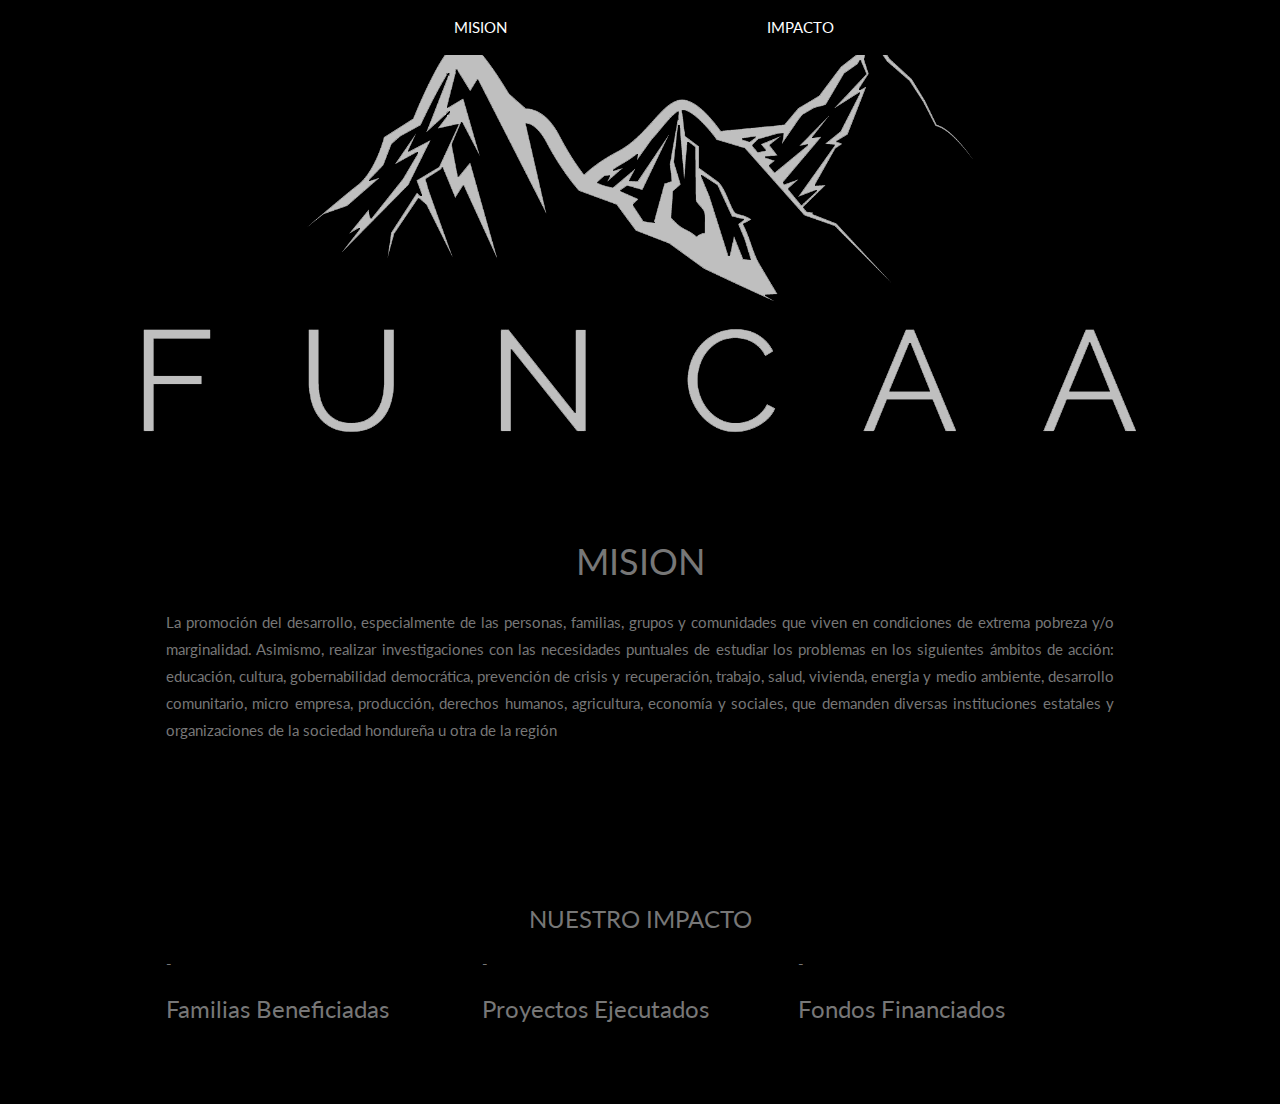
==== index.html @ d9bf4f5e "funcaa v2" ====
<!DOCTYPE html>
<html lang="en" dir="ltr">
  <head>
    <meta charset="utf-8">
    <title>FUNCAA</title>
    <meta charset="UTF-8">
<meta name="viewport" content="width=device-width, initial-scale=1">
<link rel="stylesheet" href="https://www.w3schools.com/w3css/4/w3.css">
<link rel="stylesheet" href="https://fonts.googleapis.com/css?family=Lato">
<link rel="stylesheet" href="https://cdnjs.cloudflare.com/ajax/libs/font-awesome/4.7.0/css/font-awesome.min.css">
<link rel="stylesheet" href="css\styles.css">
  </head>
  <body>
    <ul class="navbar">
      <div class="">
      </div>
          <li><a class="mision" href="#mision">MISION</a></li>
          <li><a class="impacto" href="#impacto">IMPACTO</a></li>
    </ul>
    <!-- First Parallax Image with Logo Text -->
<div class="bgimg-1 w3-display-container w3-opacity-min" id="home">
  <div class="w3-display-middle" style="white-space:nowrap;">
  </div>
</div>

<!-- Container Mision -->
<div class="w3-content w3-container w3-padding-64" id="mision">
  <h1 class="w3-center">MISION</h1>
  <p align="justify">La promoción del desarrollo, especialmente de las personas, familias, grupos y comunidades
que viven en condiciones de extrema pobreza y/o marginalidad. Asimismo, realizar
investigaciones con las necesidades puntuales de estudiar los problemas en los siguientes
ámbitos de acción: educación, cultura, gobernabilidad democrática, prevención de crisis y
recuperación, trabajo, salud, vivienda, energia y medio ambiente, desarrollo comunitario,
micro empresa, producción, derechos humanos, agricultura, economía y sociales, que
demanden diversas instituciones estatales y organizaciones de la sociedad hondureña u otra
de la región</p>
</div>

<!-- Container Impacto -->
<div class="w3-content w3-container w3-padding-64" id="impacto">
  <h3 class="w3-center">NUESTRO IMPACTO</h3>
  <div class="impacto-content">
    <div class="">
      <label>-</label>
      <h3>Familias Beneficiadas</h3>
    </div>
    <div class="">
      <label>-</label>
      <h3>Proyectos Ejecutados</h3>
    </div>
    <div class="">
      <label>-</label>
      <h3>Fondos Financiados</h3>
    </div>
  </div>
</div>

<!-- Footer -->
<!-- <footer class="w3-center w3-black w3-padding-64 w3-opacity w3-hover-opacity-off">
  <a href="#home" class="w3-button w3-light-grey"><i class="fa fa-arrow-up w3-margin-right"></i>To the top</a>
  <div class="w3-xlarge w3-section">
    <i class="fa fa-facebook-official w3-hover-opacity"></i>
    <i class="fa fa-instagram w3-hover-opacity"></i>
    <i class="fa fa-snapchat w3-hover-opacity"></i>
    <i class="fa fa-pinterest-p w3-hover-opacity"></i>
    <i class="fa fa-twitter w3-hover-opacity"></i>
    <i class="fa fa-linkedin w3-hover-opacity"></i>
  </div>
  <p>Powered by <a href="https://www.w3schools.com/w3css/default.asp" title="W3.CSS" target="_blank" class="w3-hover-text-green">w3.css</a></p>
</footer> -->

<script>

// Used to toggle the menu on small screens when clicking on the menu button
function toggleFunction() {
    var x = document.getElementById("navDemo");
    if (x.className.indexOf("w3-show") == -1) {
        x.className += " w3-show";
    } else {
        x.className = x.className.replace(" w3-show", "");
    }
}
</script>
  </body>
</html>
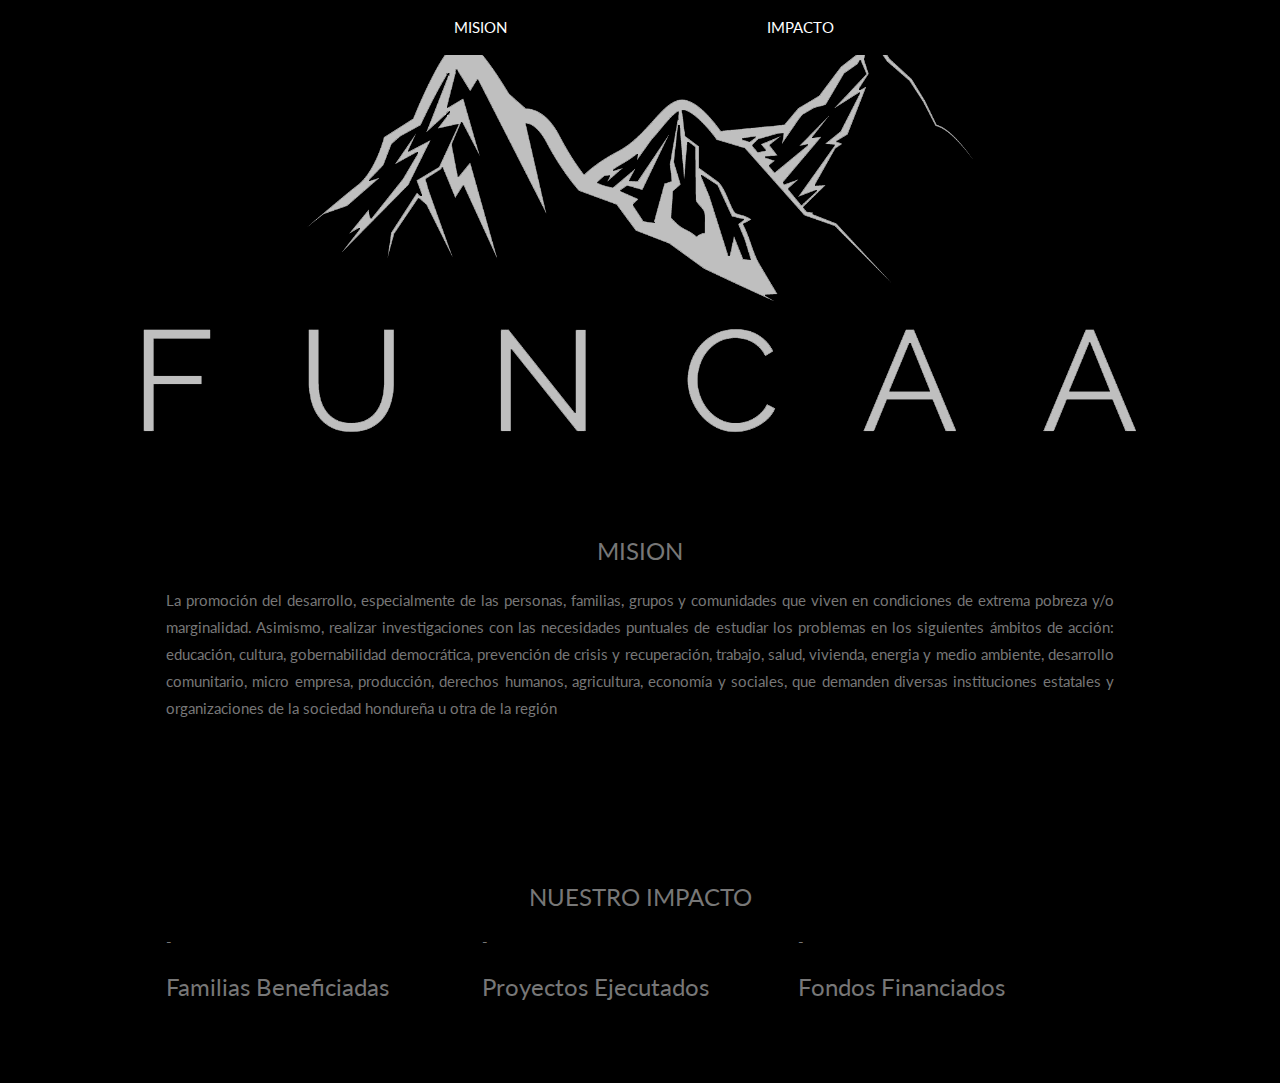
==== commit ea15bafc: "funcaa v3" ====
--- a/index.html
+++ b/index.html
@@ -25,7 +25,7 @@
 
 <!-- Container Mision -->
 <div class="w3-content w3-container w3-padding-64" id="mision">
-  <h1 class="w3-center">MISION</h1>
+  <h3 class="w3-center">MISION</h3>
   <p align="justify">La promoción del desarrollo, especialmente de las personas, familias, grupos y comunidades
 que viven en condiciones de extrema pobreza y/o marginalidad. Asimismo, realizar
 investigaciones con las necesidades puntuales de estudiar los problemas en los siguientes
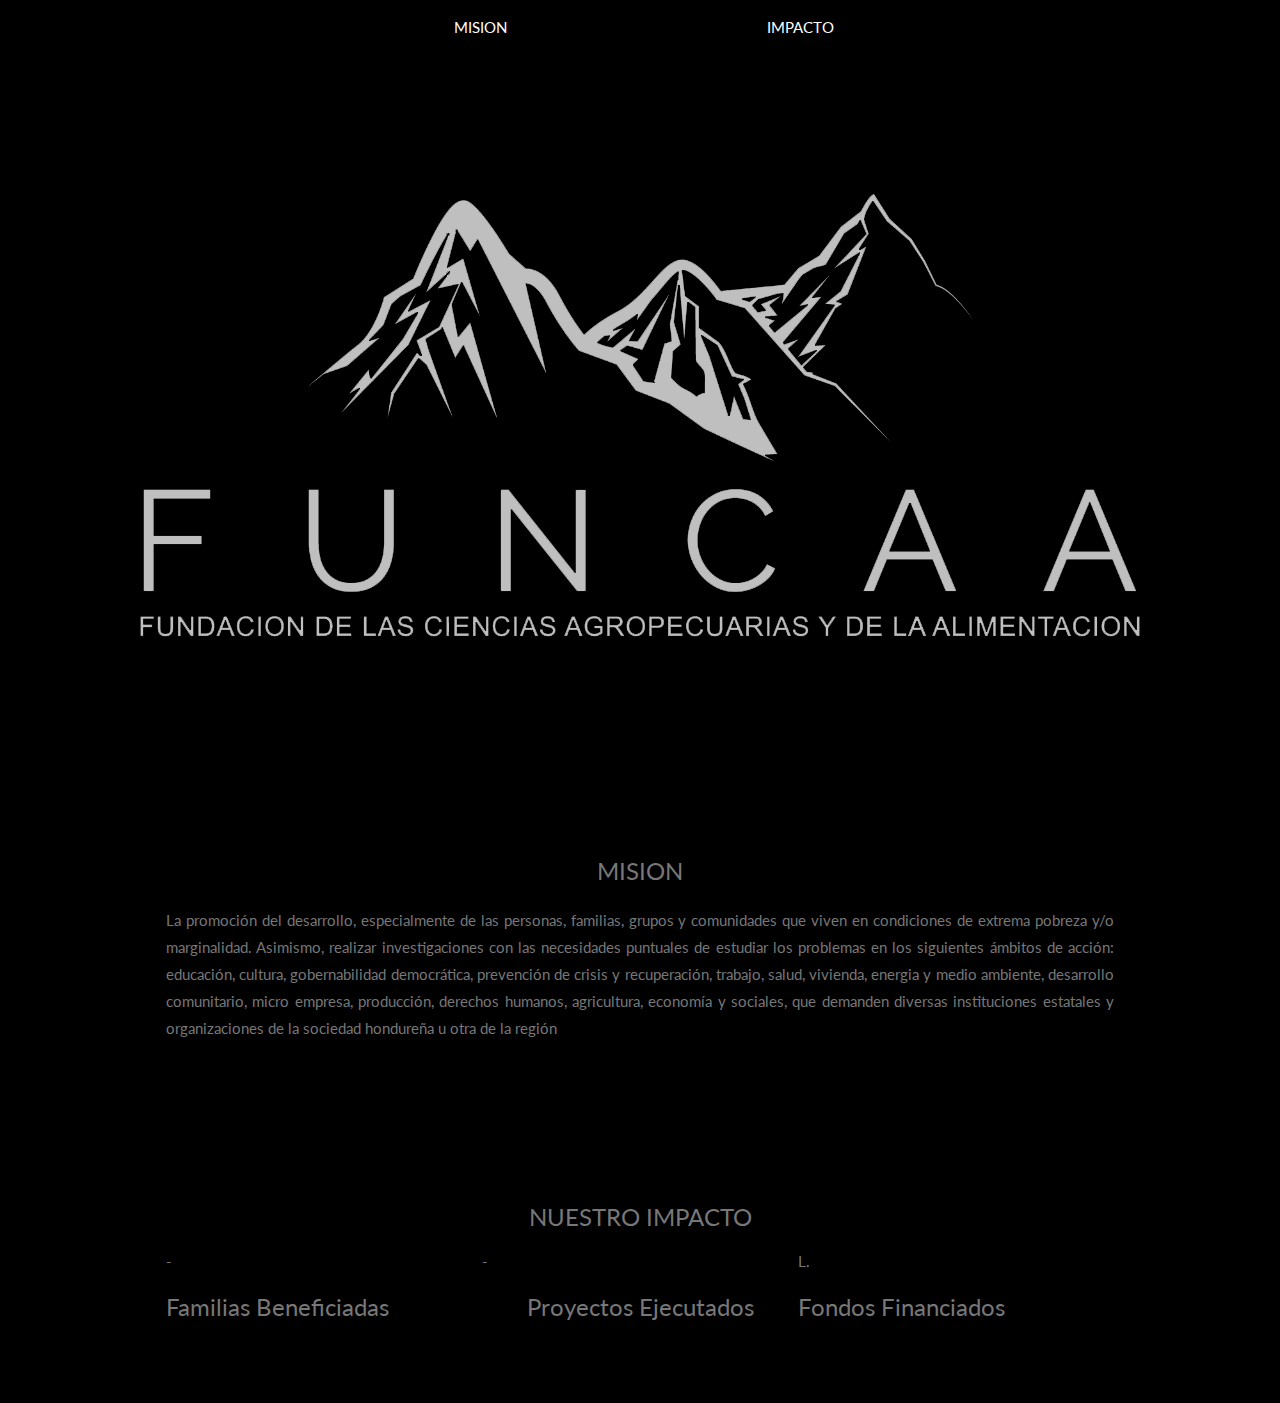
==== commit 6c967734: "funcaa v5" ====
--- a/index.html
+++ b/index.html
@@ -42,15 +42,15 @@
   <div class="impacto-content">
     <div class="">
       <label>-</label>
-      <h3>Familias Beneficiadas</h3>
+      <h3 align="justify">Familias Beneficiadas</h3>
     </div>
     <div class="">
       <label>-</label>
-      <h3>Proyectos Ejecutados</h3>
+      <h3 align="justify" style="text-align: center;">Proyectos Ejecutados</h3>
     </div>
     <div class="">
-      <label>-</label>
-      <h3>Fondos Financiados</h3>
+      <label>L. </label>
+      <h3 align="justify">Fondos Financiados</h3>
     </div>
   </div>
 </div>
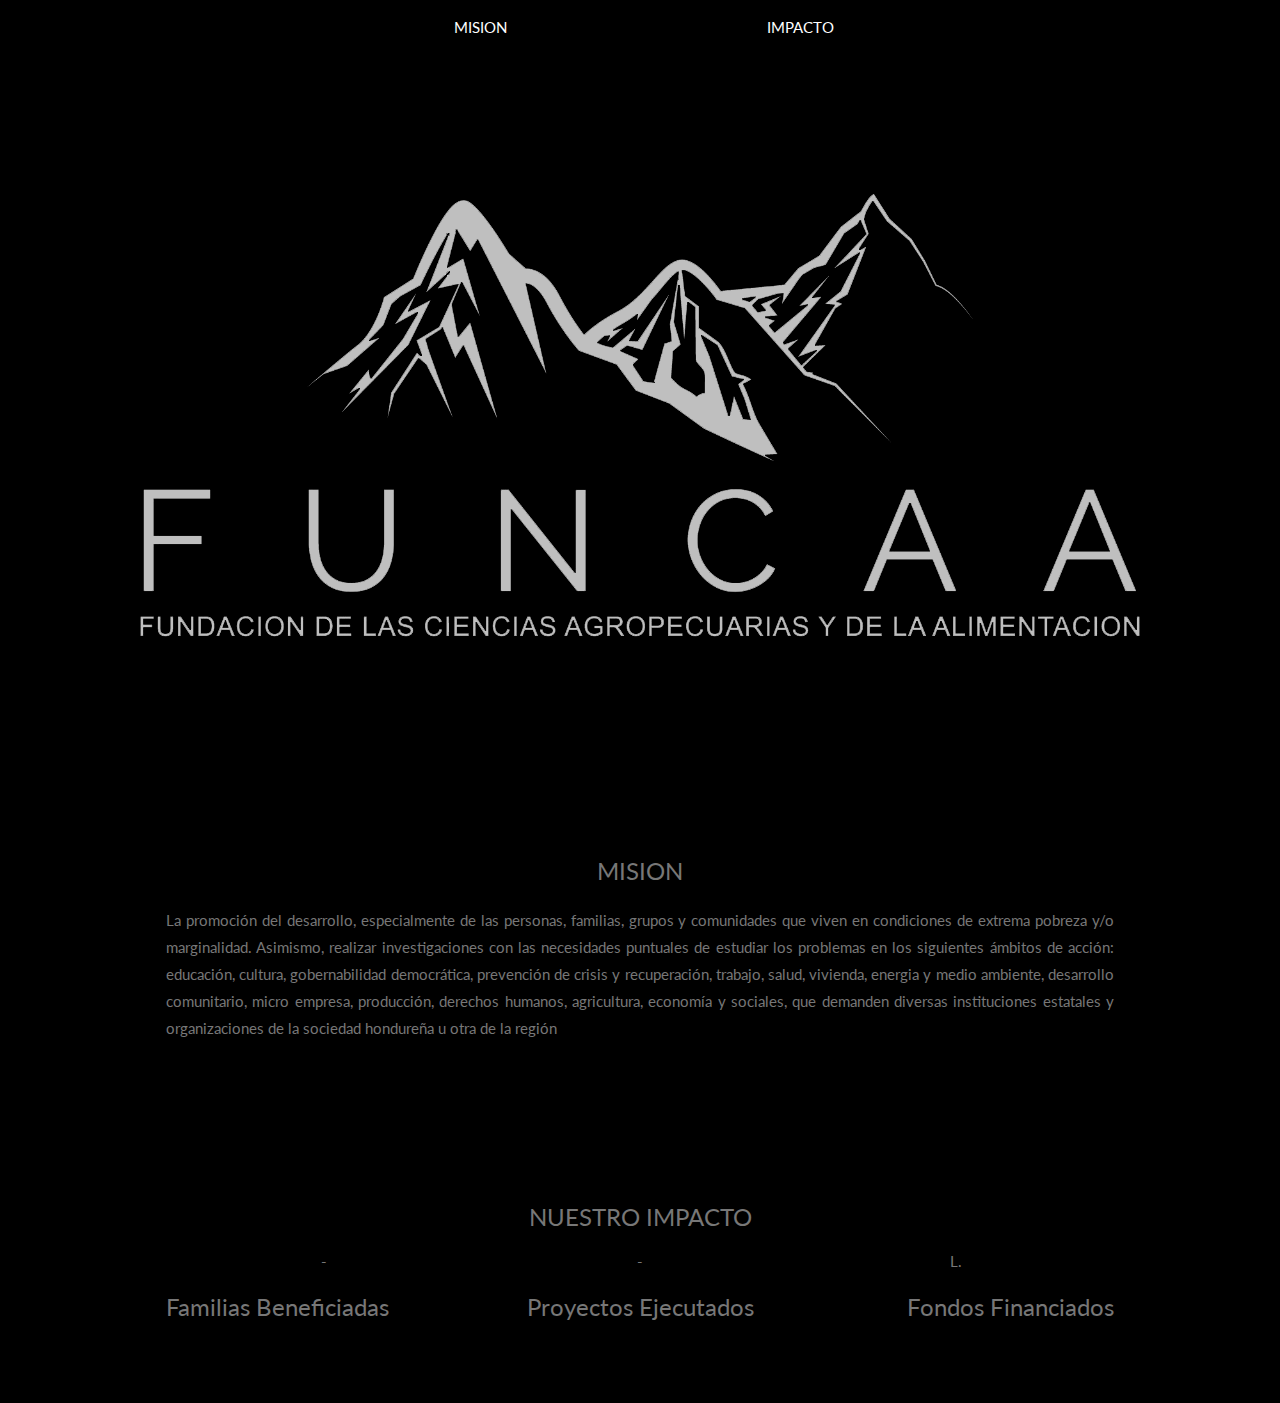
==== commit ed1ba2c1: "funcaa v6" ====
--- a/index.html
+++ b/index.html
@@ -40,17 +40,17 @@
 <div class="w3-content w3-container w3-padding-64" id="impacto">
   <h3 class="w3-center">NUESTRO IMPACTO</h3>
   <div class="impacto-content">
-    <div class="">
+    <div class="" style="text-align: center;">
       <label>-</label>
       <h3 align="justify">Familias Beneficiadas</h3>
     </div>
-    <div class="">
+    <div class="" style="text-align: center;">
       <label>-</label>
       <h3 align="justify" style="text-align: center;">Proyectos Ejecutados</h3>
     </div>
-    <div class="">
+    <div class="" style="text-align: center;">
       <label>L. </label>
-      <h3 align="justify">Fondos Financiados</h3>
+      <h3 align="justify" style="text-align: right;">Fondos Financiados</h3>
     </div>
   </div>
 </div>
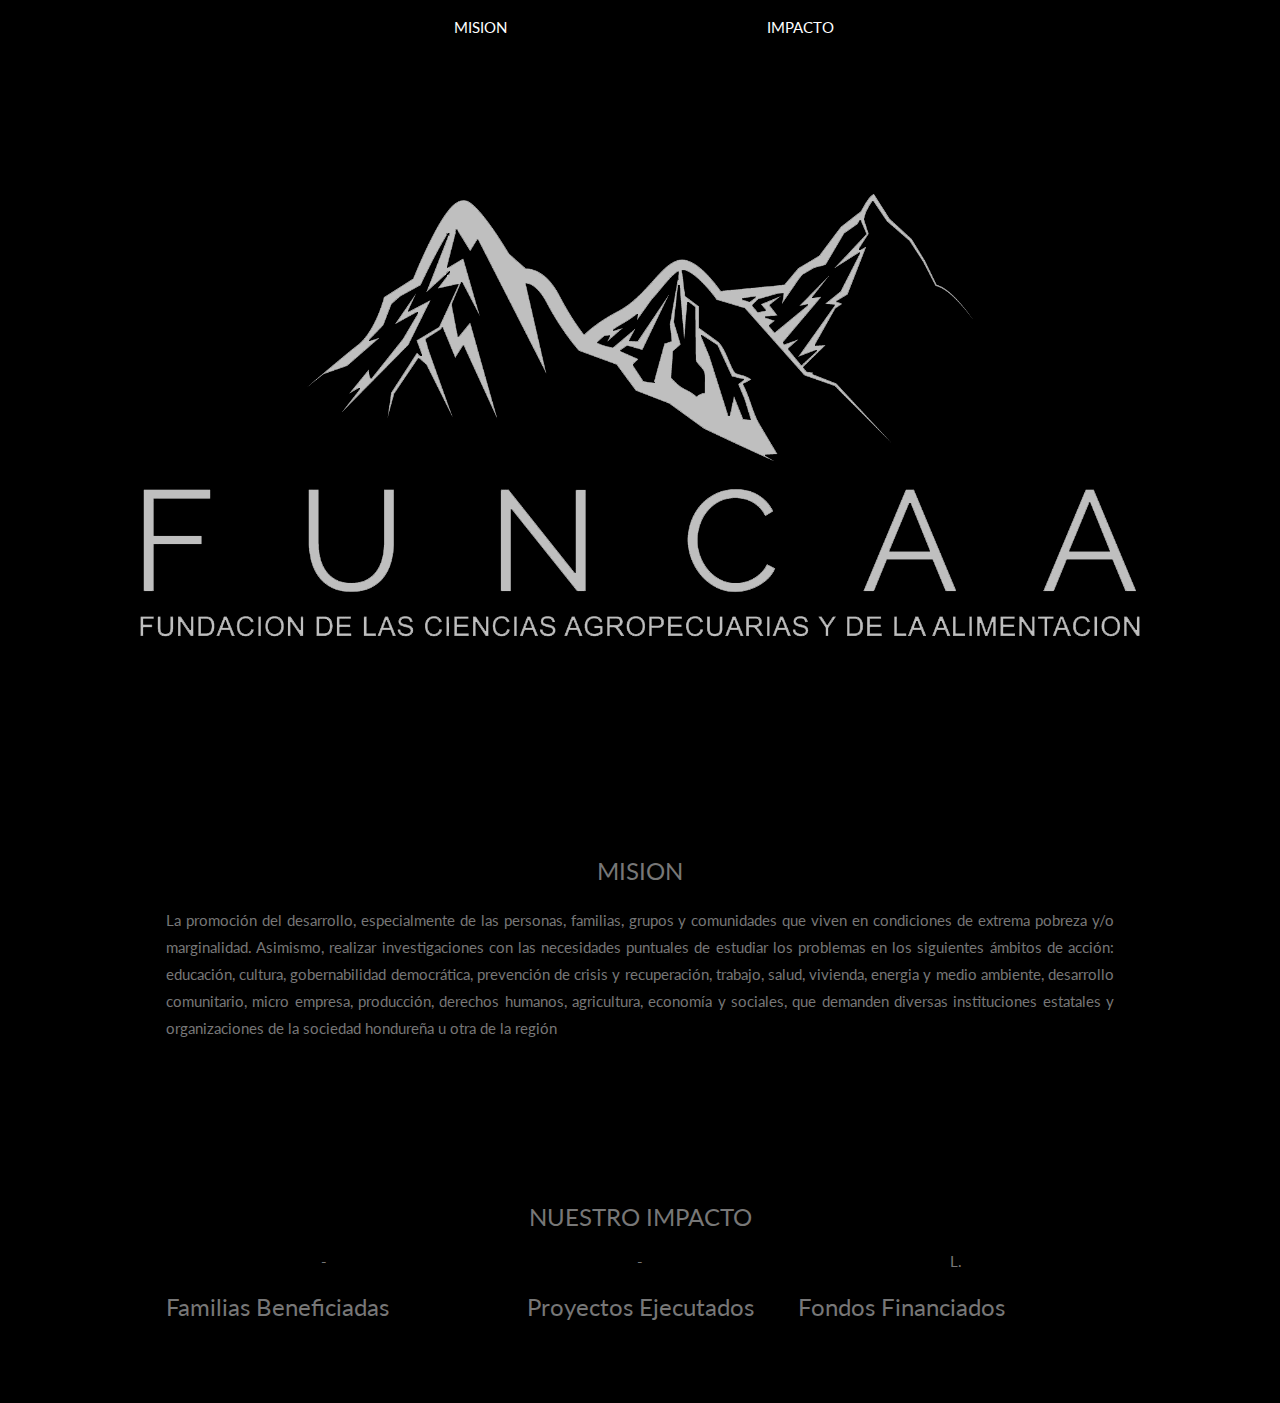
==== commit 2c4e56ca: "funcaa v7" ====
--- a/index.html
+++ b/index.html
@@ -50,7 +50,7 @@
     </div>
     <div class="" style="text-align: center;">
       <label>L. </label>
-      <h3 align="justify" style="text-align: right;">Fondos Financiados</h3>
+      <h3 align="justify" class="rigth">Fondos Financiados</h3>
     </div>
   </div>
 </div>
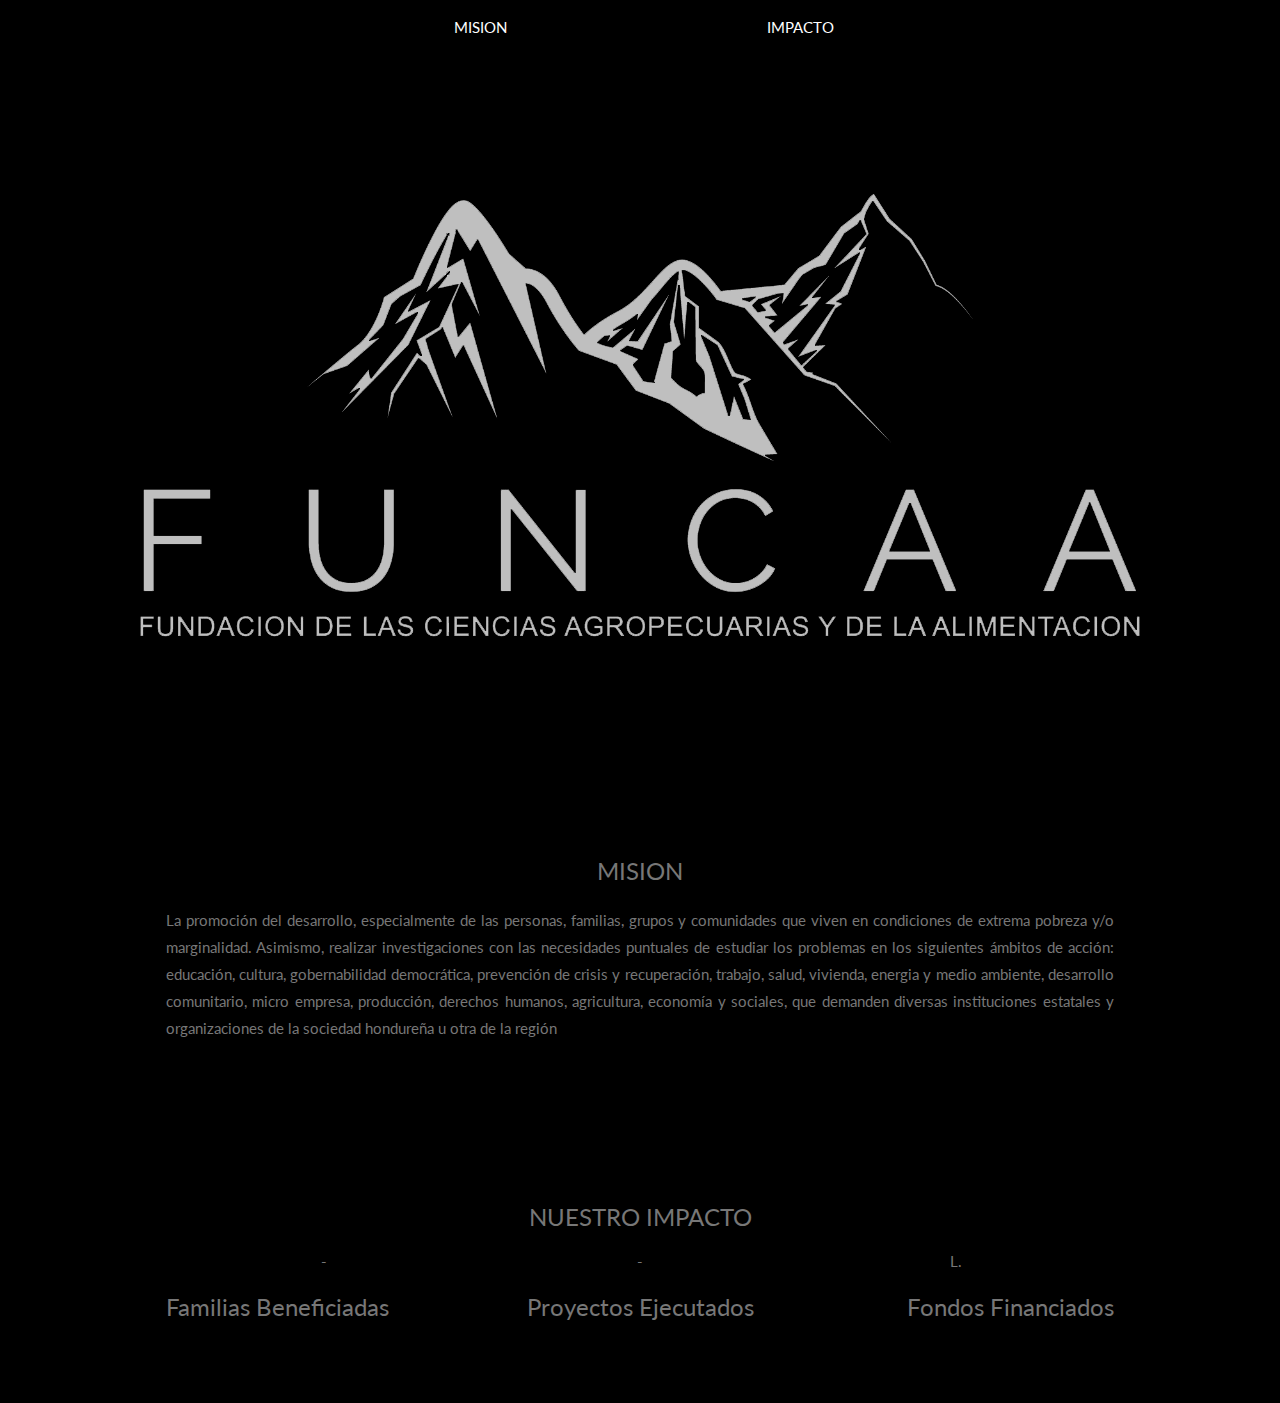
==== commit 4aad477e: "funcaa v8" ====
--- a/index.html
+++ b/index.html
@@ -48,9 +48,9 @@
       <label>-</label>
       <h3 align="justify" style="text-align: center;">Proyectos Ejecutados</h3>
     </div>
-    <div class="" style="text-align: center;">
+    <div class="text-center">
       <label>L. </label>
-      <h3 align="justify" class="rigth">Fondos Financiados</h3>
+      <h3 align="justify" style="text-align: right;">Fondos Financiados</h3>
     </div>
   </div>
 </div>
